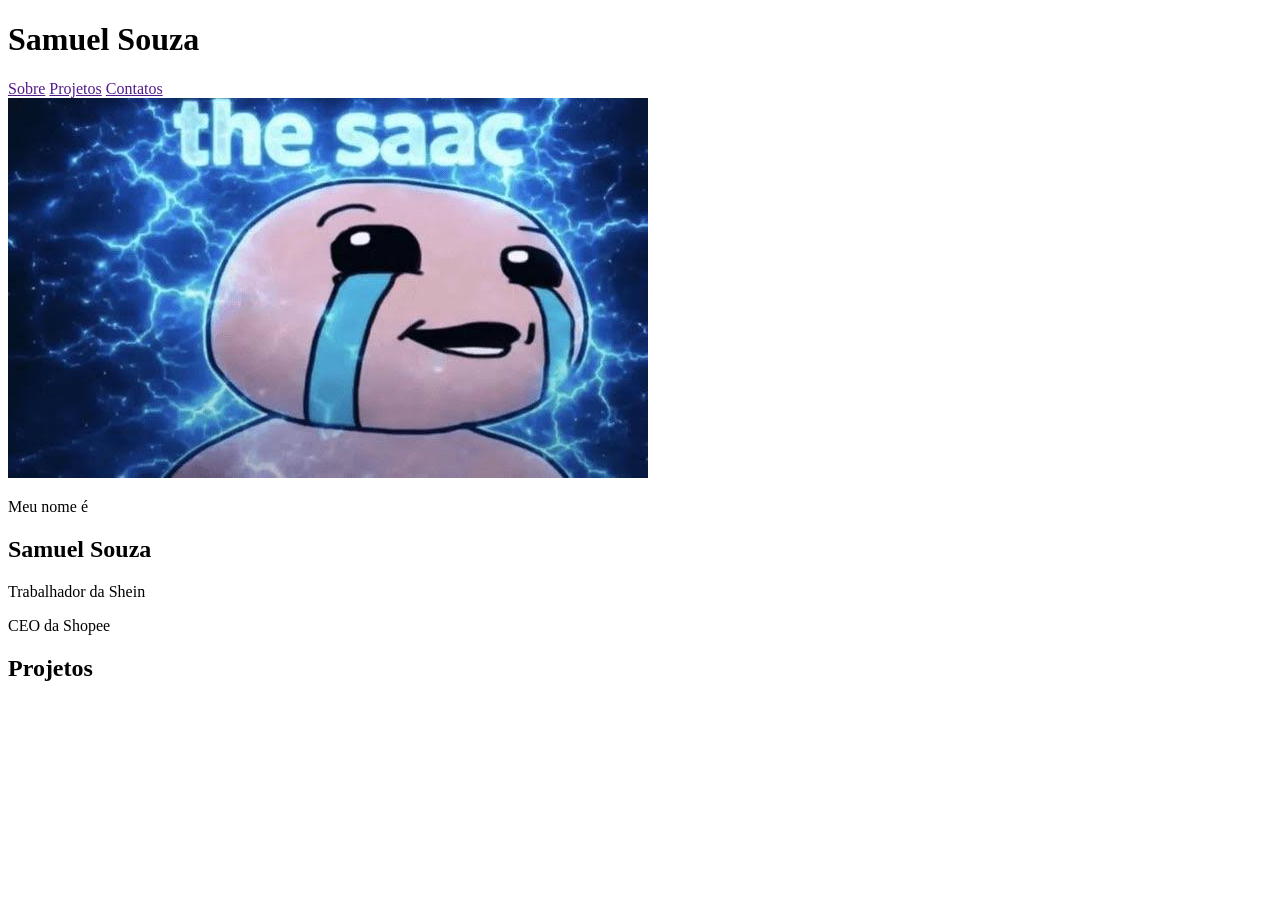
==== portfolio/index.html @ 029ed7a9 "Add files via upload" ====
<!DOCTYPE html>
<html lang="pt-br">
<head>
    <meta charset="UTF-8">
    <meta http-equiv="X-UA-Compatible" content="IE=edge">
    <meta name="viewport" content="width=device-width, initial-scale=1.0">
    <link rel="stylesheet" href="styles.css">
    <title>Document</title>
</head>
<body>
    <header class="cabecario">
        <h1 id="NomeHeader">Samuel Souza</h1>
        <nav>
            <a href="" class="nav2">Sobre</a>
            <a href="" class="nav2">Projetos</a>
            <a href="" class="nav2">Contatos</a>
        </nav>
    </header>
    <main>
        <section class="Eu">
            <img src="/imagem/TheSaac.jfif" alt="Isaac" id="Saac">
            <div class="info">
                <p>Meu nome é</p>
                <h1 id="NomePerfil">Samuel Souza</h1>
                <p id="Cargos1">Trabalhador da Shein</p>
                <p id="Cargos2">CEO da Shopee</p>
            </div>
        </section>
        <section class="Projetos">
            <h2 id="Titulo">Projetos</h2>
            <div class="Projeto">
                
            </div>
        </section>
    </main>
</body>
</html>
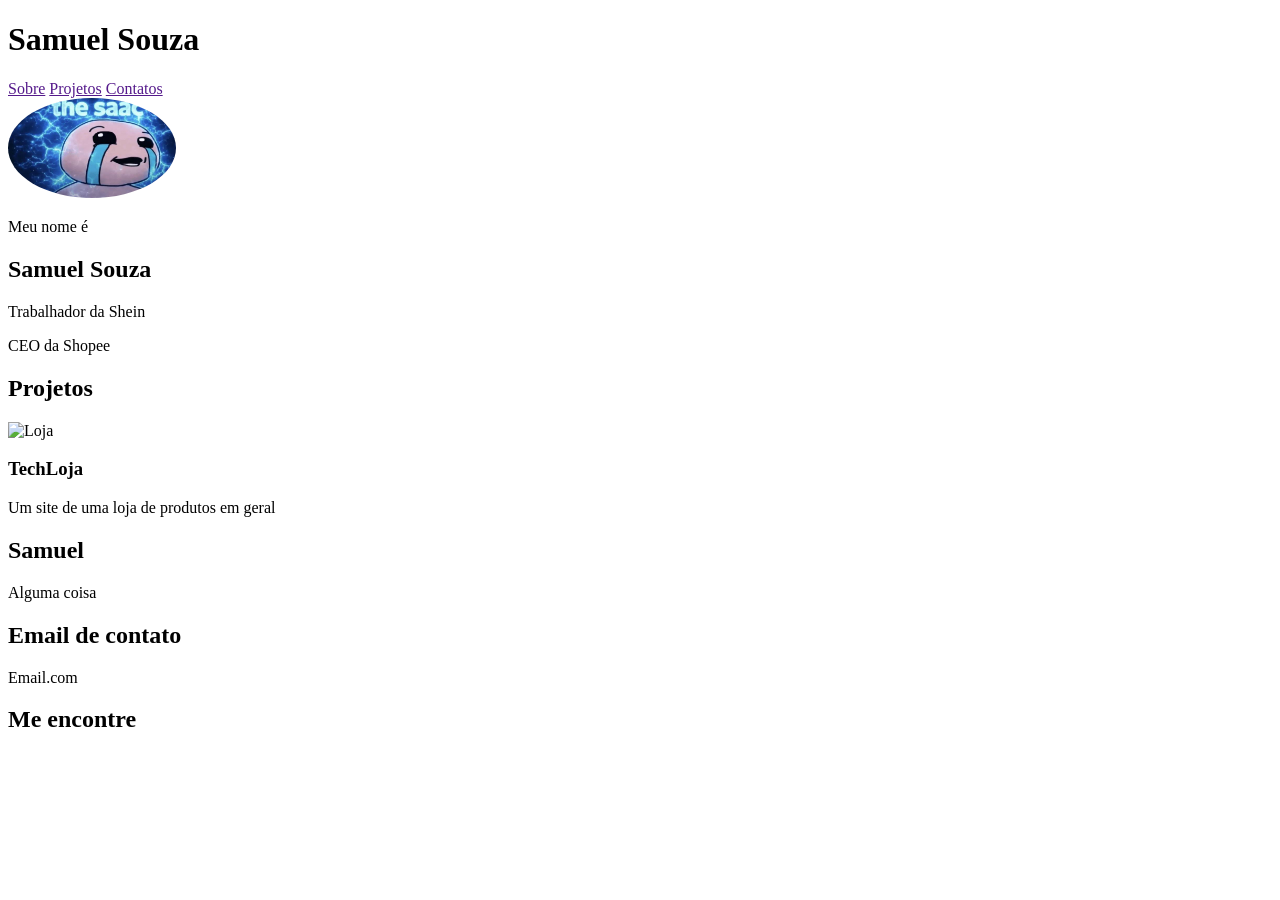
==== commit 86b12582: "Add files via upload" ====
--- a/portfolio/index.html
+++ b/portfolio/index.html
@@ -29,9 +29,43 @@
         <section class="Projetos">
             <h2 id="Titulo">Projetos</h2>
             <div class="Projeto">
-                
+                <img src="" alt="Loja" class="ImgProjeto">
+                <h3 class="tituloProjeto">TechLoja</h3>
+                <p class="descricao">Um site de uma loja de produtos em geral</p>
+                <a href="" class="Link1"></a>
             </div>
         </section>
     </main>
+
+    <footer>
+        <div class="aba">
+            <h2 class="titulofooter">Samuel</h2>
+            <p class="paragrafo">Alguma coisa</p>
+        </div>
+
+        <div class="aba">
+            <h2 class="titulofooter">Email de contato</h2>
+            <p class="paragrafo">Email.com</p>
+        </div>
+
+        <div class="aba">
+            <h2 class="titulofooter">Me encontre</h2>
+            <a href=""><img src="" alt=""></a>
+            <a href=""><img src="" alt=""></a>
+            <a href=""><img src="" alt=""></a>
+            <a href=""><img src="" alt=""></a>
+        </div>
+    </footer>
 </body>
-</html>+</html>
+
+
+
+
+
+<!---<div class="Projeto">
+                <img src="" alt="" class="ImgProjeto">
+                <h3 class="tituloProjeto"></h3>
+                <p class="descricao"></p>
+                <a href="" class="Link1"></a>
+            </div>--->
--- a/portfolio/styles.css
+++ b/portfolio/styles.css
@@ -0,0 +1,4 @@
+#Saac{
+border-radius: 100%;
+height: 100px;
+}
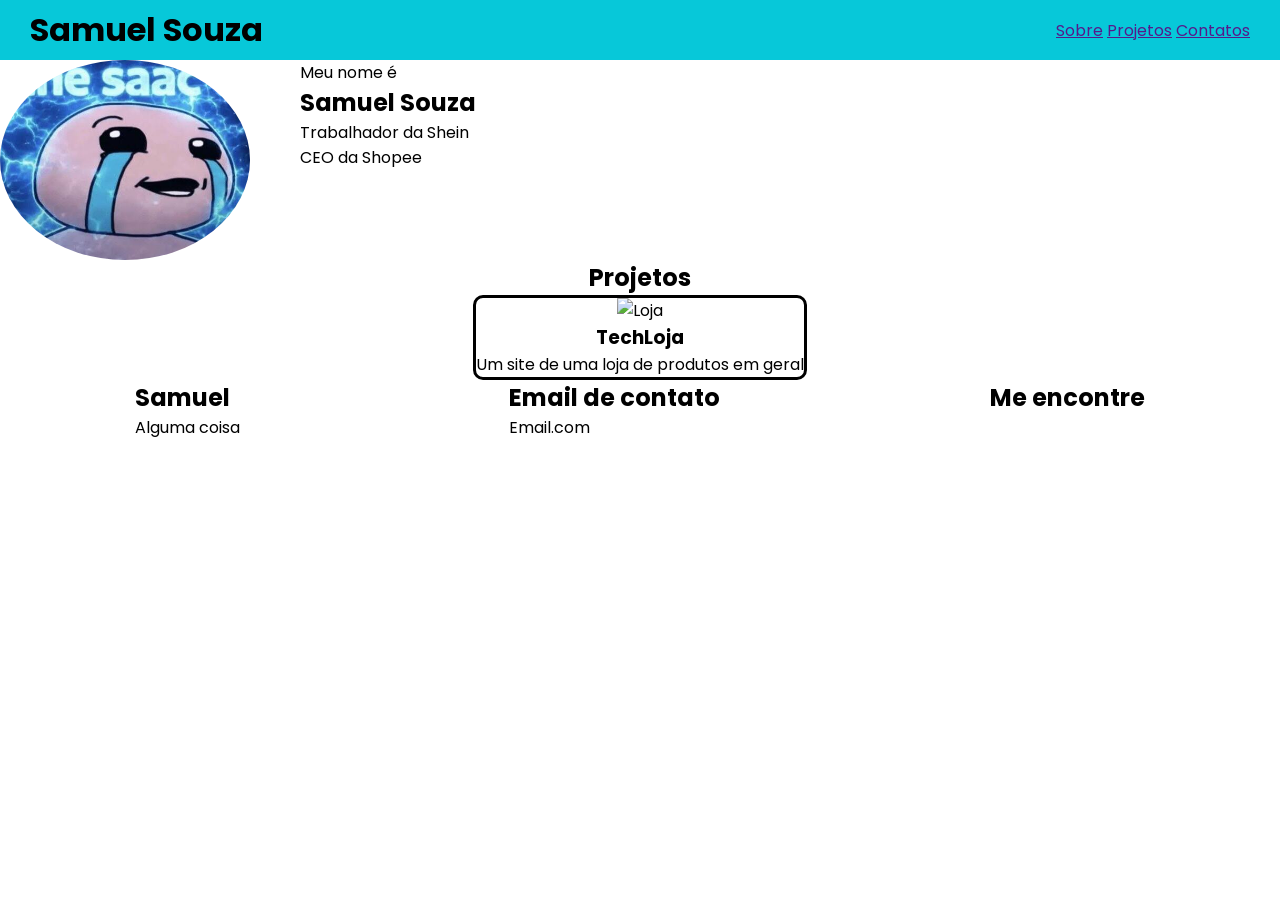
==== commit bfafb8e9: "Add files via upload" ====
--- a/portfolio/index.html
+++ b/portfolio/index.html
@@ -5,6 +5,11 @@
     <meta http-equiv="X-UA-Compatible" content="IE=edge">
     <meta name="viewport" content="width=device-width, initial-scale=1.0">
     <link rel="stylesheet" href="styles.css">
+    <link rel="preconnect" href="https://fonts.googleapis.com">
+    <link rel="preconnect" href="https://fonts.gstatic.com" crossorigin>
+    <link href="https://fonts.googleapis.com/css2?family=Poppins:ital,wght@0,100;0,200;0,300;0,400;0,500;0,600;0,700;0,800;0,900;1,100;1,200;1,300;1,400;1,500;1,600;1,700;1,800;1,900&display=swap" rel="stylesheet">
+    <link rel="stylesheet" href="https://cdnjs.cloudflare.com/ajax/libs/font-awesome/7.3.1/css/all.min.css" integrity="sha512-QeR2VH+lsBE5LSAe1Q5EnTBbe7XTBubt8dG93Y7gidSgdMCr8nVqKcfKAMyN96SV8KDbZVTDXChatu5G2KQGzg==" crossorigin="anonymous" referrerpolicy="no-referrer">
+
     <title>Document</title>
 </head>
 <body>
@@ -15,10 +20,11 @@
             <a href="" class="nav2">Projetos</a>
             <a href="" class="nav2">Contatos</a>
         </nav>
+
     </header>
     <main>
         <section class="Eu">
-            <img src="/imagem/TheSaac.jfif" alt="Isaac" id="Saac">
+            <img src="/imagem/isaac.jpg" alt="Isaac" id="Saac">
             <div class="info">
                 <p>Meu nome é</p>
                 <h1 id="NomePerfil">Samuel Souza</h1>
@@ -26,13 +32,16 @@
                 <p id="Cargos2">CEO da Shopee</p>
             </div>
         </section>
-        <section class="Projetos">
+
+        <section id="Projetos">
             <h2 id="Titulo">Projetos</h2>
-            <div class="Projeto">
-                <img src="" alt="Loja" class="ImgProjeto">
-                <h3 class="tituloProjeto">TechLoja</h3>
-                <p class="descricao">Um site de uma loja de produtos em geral</p>
-                <a href="" class="Link1"></a>
+            <div id="Poggers">
+                <div class="Projeto">
+                    <img src="" alt="Loja" class="ImgProjeto">
+                    <h3 class="tituloProjeto">TechLoja</h3>
+                    <p class="descricao">Um site de uma loja de produtos em geral</p>
+                    <a href="" class="Link1"></a>
+                </div>
             </div>
         </section>
     </main>
@@ -50,17 +59,11 @@
 
         <div class="aba">
             <h2 class="titulofooter">Me encontre</h2>
-            <a href=""><img src="" alt=""></a>
-            <a href=""><img src="" alt=""></a>
-            <a href=""><img src="" alt=""></a>
-            <a href=""><img src="" alt=""></a>
-        </div>
+            <i class="fa-brands fa-steam" style="color: rgb(0, 0, 0);"></i>       
+         </div>
     </footer>
 </body>
 </html>
-
-
-
 
 
 <!---<div class="Projeto">
--- a/portfolio/styles.css
+++ b/portfolio/styles.css
@@ -1,4 +1,54 @@
+*{
+    margin: 0%;
+    padding: 0%;
+    box-sizing: border-box;
+    font-family: poppins;
+}
+
 #Saac{
-border-radius: 100%;
-height: 100px;
+border-radius: 200%;
+height: 200px;
+}
+
+.cabecario{
+    background-color: #07C8D9;
+    height: 30px;
+    display: flex;
+    justify-content: space-between;
+    padding: 30px;
+    align-items: center;
+}
+
+.Eu{
+    display: flex;
+    flex-direction: row;
+    gap: 50px;
+}
+
+#Projetos{
+    display: flex;
+    flex-direction: column;
+    align-items: center;
+    justify-content: center;
+
+}
+
+.Projeto{
+    display: flex;
+   align-items: center;
+   justify-content: center;
+   flex-direction: column;
+   border: black solid;
+   border-radius: 10px;
+}
+
+#Poggers{
+    display: flex;
+    gap: 50px;
+}
+
+footer{
+    display: flex;
+    flex-direction: row;
+    justify-content: space-around;
 }
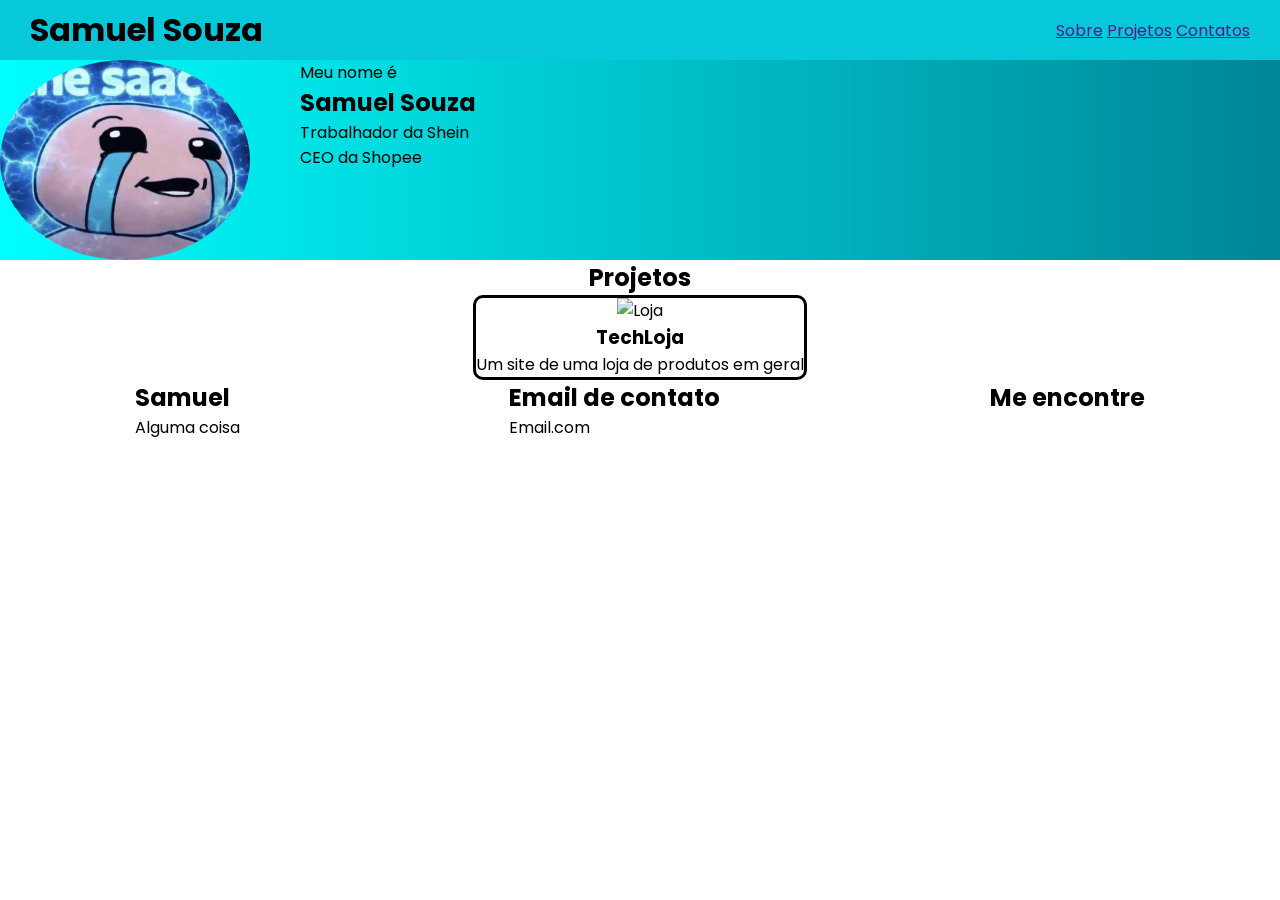
==== commit 5c14eac3: "Add files via upload" ====
--- a/portfolio/index.html
+++ b/portfolio/index.html
@@ -59,7 +59,9 @@
 
         <div class="aba">
             <h2 class="titulofooter">Me encontre</h2>
-            <i class="fa-brands fa-steam" style="color: rgb(0, 0, 0);"></i>       
+            <i class="fa-brands fa-steam" style="color: rgb(0, 0, 0);"></i>     
+            <i class="fa-brands fa-github" style="color: rgb(3, 3, 3);"></i> 
+            <i class="fa-brands fa-discord" style="color: rgb(3, 3, 3);"></i>
          </div>
     </footer>
 </body>
--- a/portfolio/styles.css
+++ b/portfolio/styles.css
@@ -20,6 +20,7 @@
 }
 
 .Eu{
+    background-image: linear-gradient(to right, #00ffff, #008697);
     display: flex;
     flex-direction: row;
     gap: 50px;
